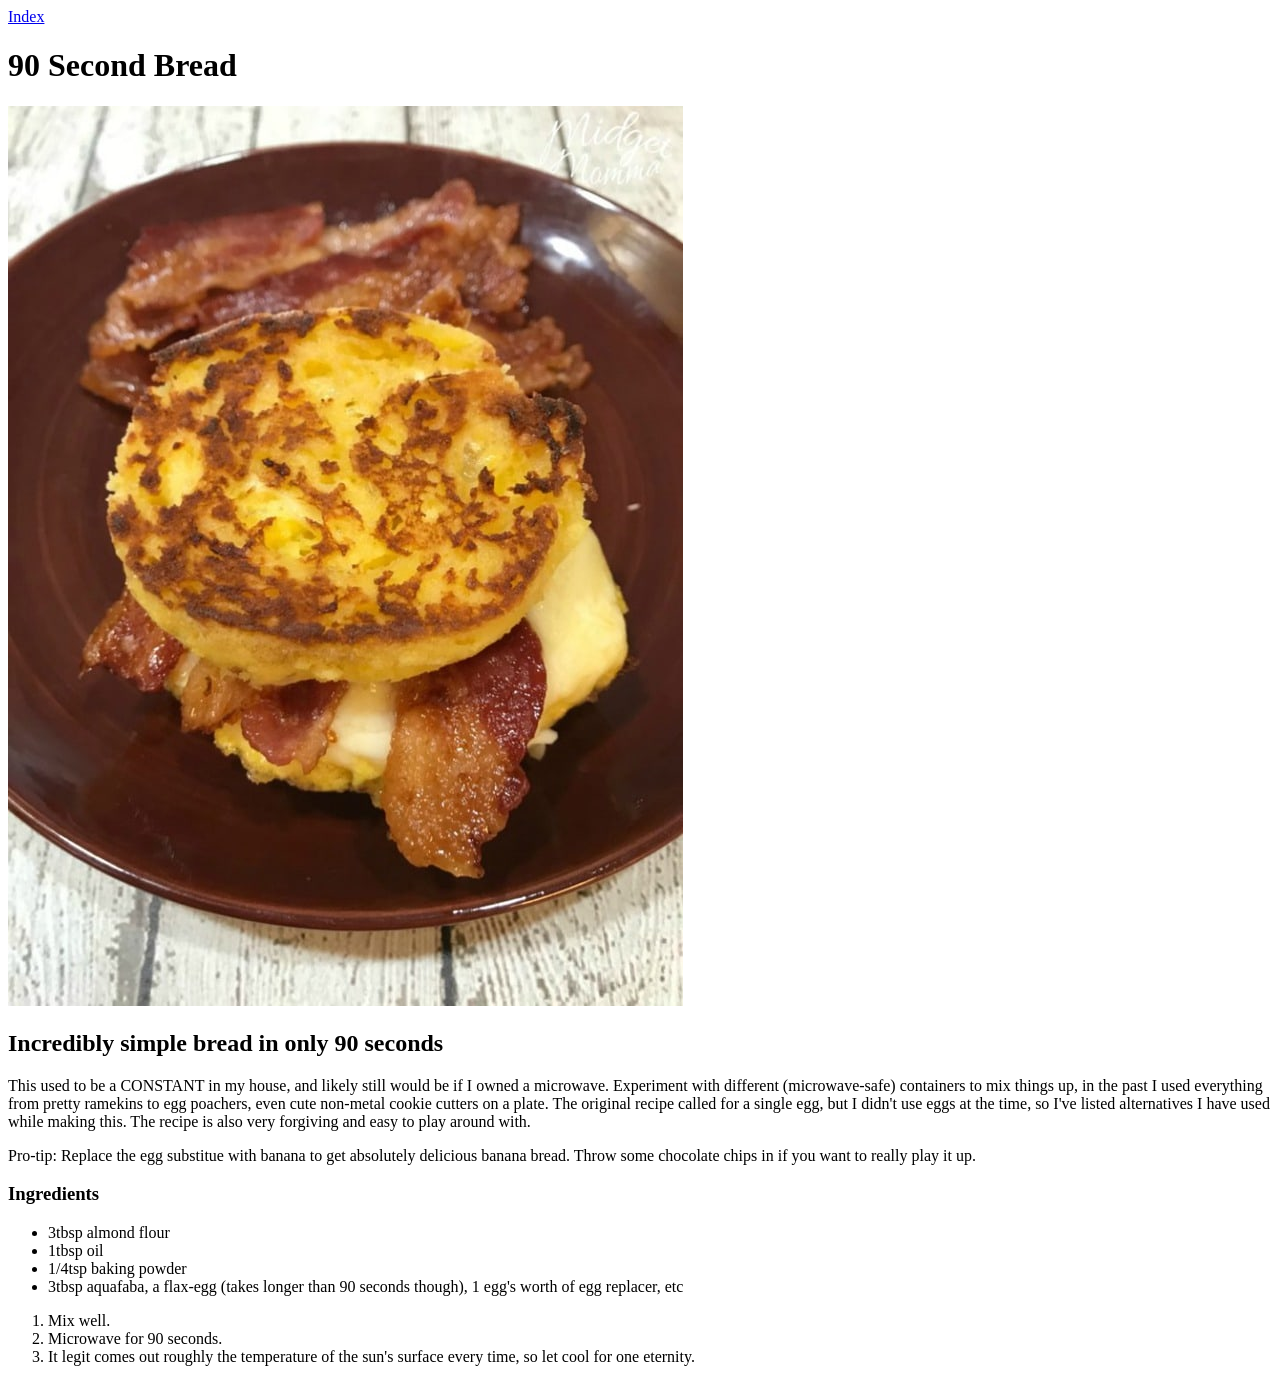
==== recipes/90-second-bread.html @ 32bc52ec "Add 90-second-bread, update links on index.html" ====
<!DOCTYPE html>
<html lang="en">
<head>
    <meta charset="UTF-8">
    <meta name="viewport" content="width=device-width, initial-scale=1.0">
    <title>Document</title>
</head>
<body>
    <a href="../index.html">Index</a>
    <h1>90 Second Bread</h1>
    <img src="../img/90-second-bread.jpg" alt="sandwich made with 90 second bread" width="675px" height="900px">
    <h2>Incredibly simple bread in only 90 seconds</h2>
    <p>This used to be a CONSTANT in my house, and likely still would be if I owned a microwave. Experiment with different (microwave-safe) containers
        to mix things up, in the past I used everything from pretty ramekins to egg poachers, even cute non-metal cookie cutters on a plate.
        The original recipe called for a single egg, but I didn't use eggs at the time,
        so I've listed alternatives I have used while making this. The recipe is also very forgiving and easy to play around with.</p>

    <p>Pro-tip: Replace the egg substitue with banana to get absolutely delicious banana bread. Throw some chocolate chips in if you want to really play it up.</p>

    <h3>Ingredients</h3>
    <ul>
        <li>3tbsp almond flour</li>
        <li>1tbsp oil</li>
        <li>1/4tsp baking powder</li>
        <li>3tbsp aquafaba, a flax-egg (takes longer than 90 seconds though), 1 egg's worth of egg replacer, etc</li>
    </ul>
    <ol>
        <li>Mix well.</li>
        <li>Microwave for 90 seconds.</li>
        <li>It legit comes out roughly the temperature of the sun's surface every time, so let cool for one eternity.</li>
     </ol>
</body>
</html>
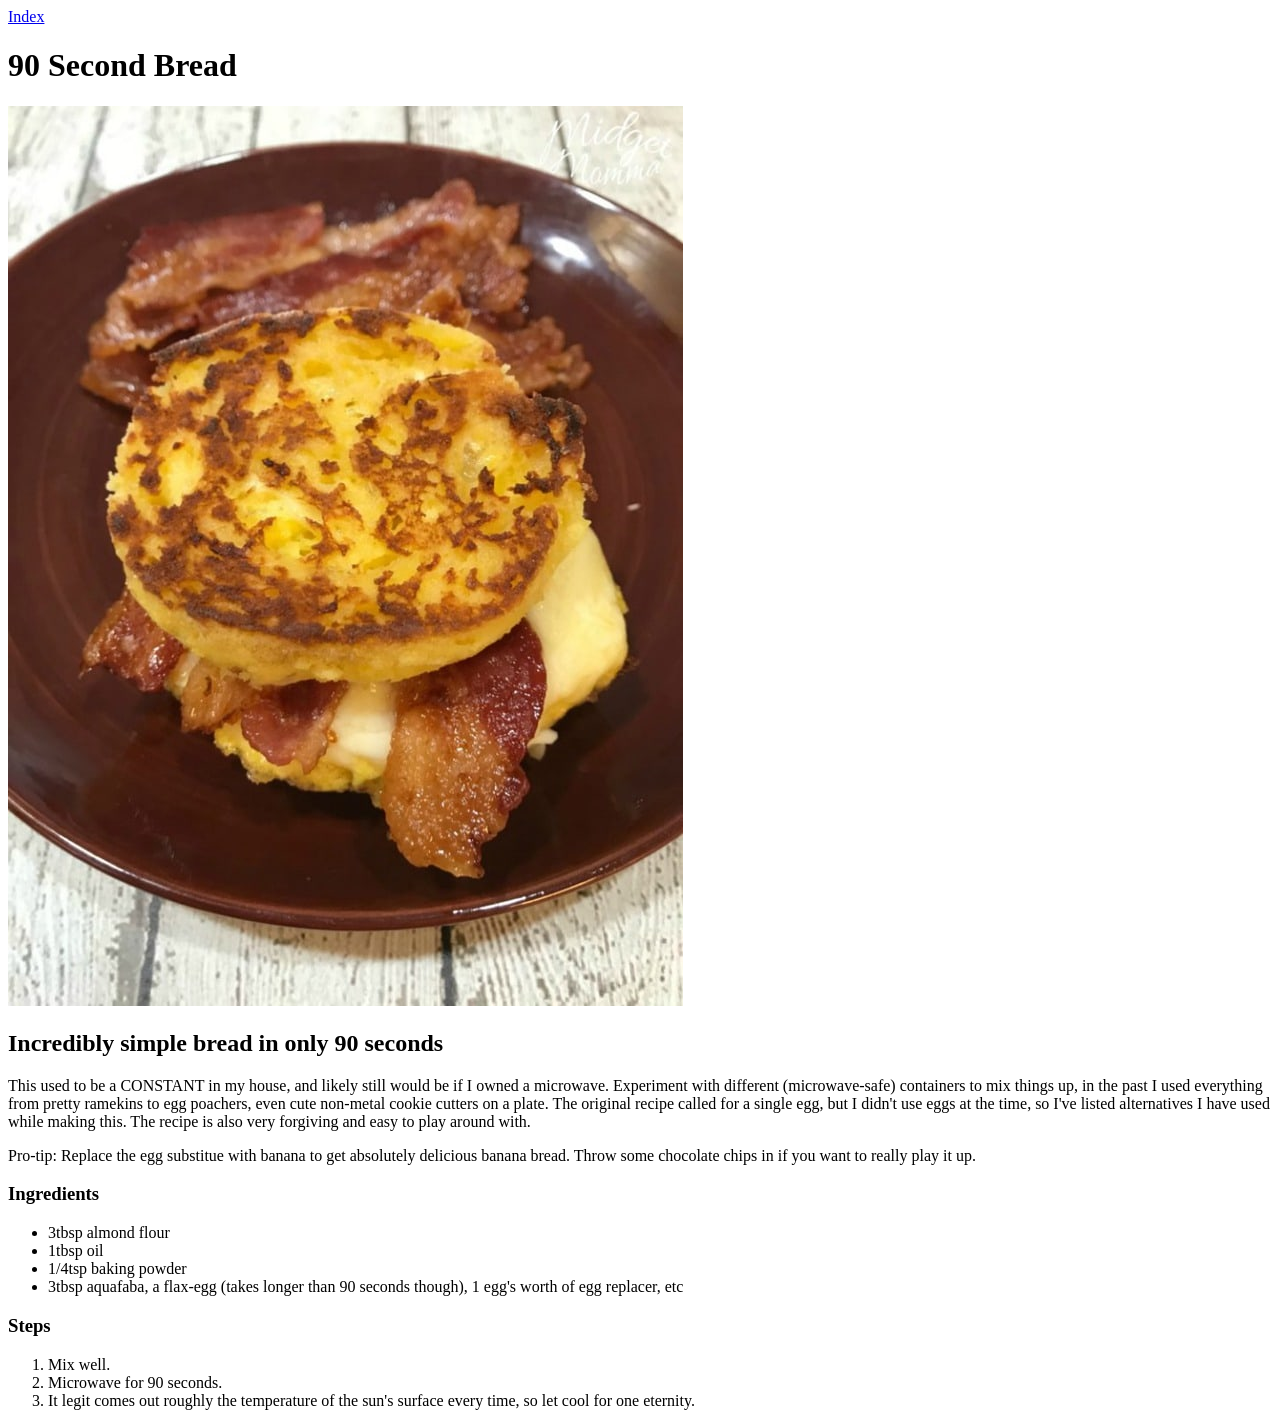
==== commit 783cce2f: "Add Steps header to recipe pages" ====
--- a/recipes/90-second-bread.html
+++ b/recipes/90-second-bread.html
@@ -24,6 +24,7 @@
         <li>1/4tsp baking powder</li>
         <li>3tbsp aquafaba, a flax-egg (takes longer than 90 seconds though), 1 egg's worth of egg replacer, etc</li>
     </ul>
+    <h3>Steps</h3>
     <ol>
         <li>Mix well.</li>
         <li>Microwave for 90 seconds.</li>
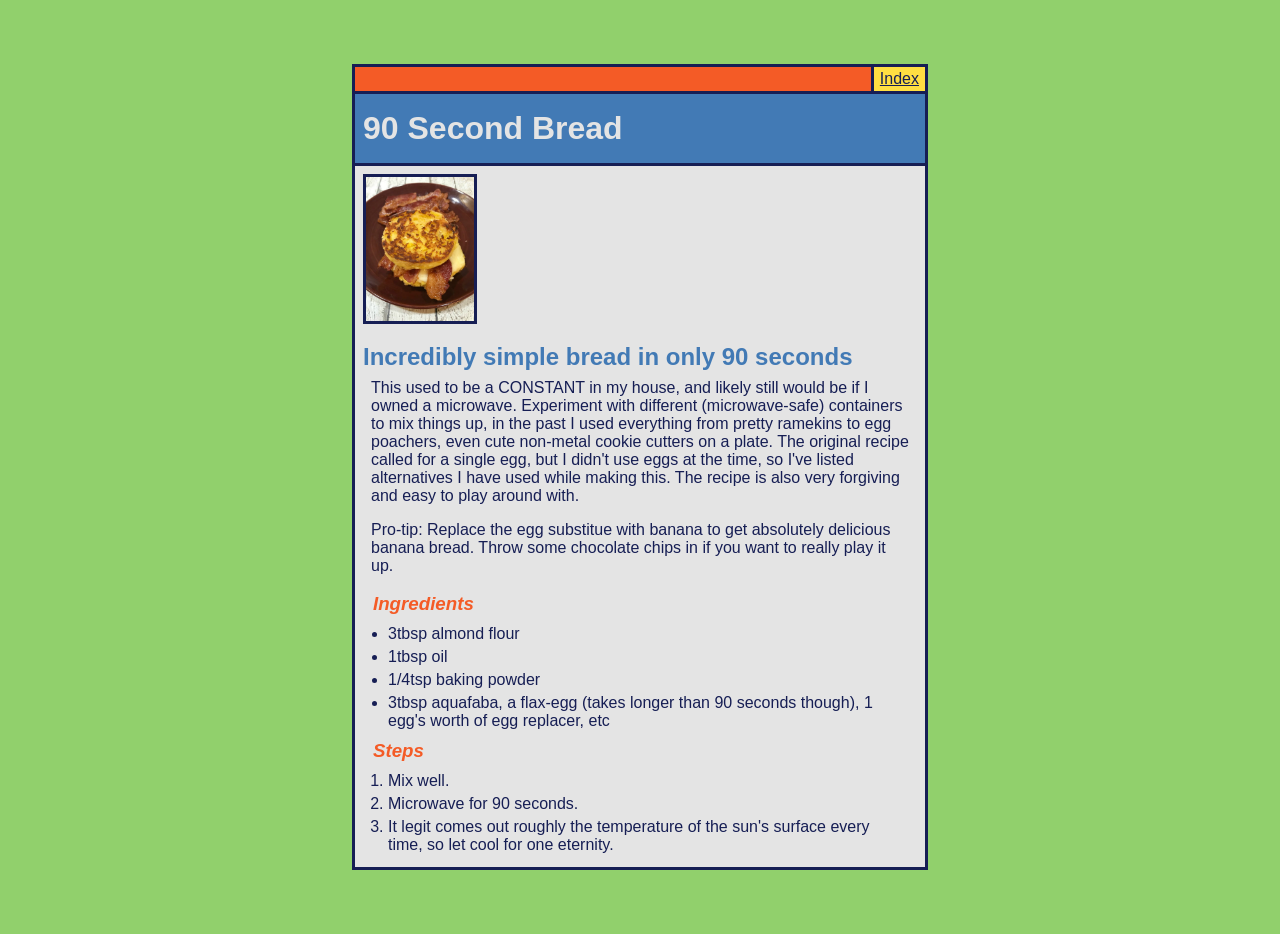
==== commit 0b7f5d42: "Add first round of css" ====
--- a/recipes/90-second-bread.html
+++ b/recipes/90-second-bread.html
@@ -3,32 +3,42 @@
 <head>
     <meta charset="UTF-8">
     <meta name="viewport" content="width=device-width, initial-scale=1.0">
-    <title>Document</title>
+    <title>90-second Bread</title>
+    <link rel="stylesheet" href="../css/reset.css">
+    <link rel="stylesheet" href="../css/global.css">
 </head>
 <body>
-    <a href="../index.html">Index</a>
-    <h1>90 Second Bread</h1>
-    <img src="../img/90-second-bread.jpg" alt="sandwich made with 90 second bread" width="675px" height="900px">
-    <h2>Incredibly simple bread in only 90 seconds</h2>
-    <p>This used to be a CONSTANT in my house, and likely still would be if I owned a microwave. Experiment with different (microwave-safe) containers
+    <div class="nav">
+        <span class="button">
+            <a href="../index.html">Index</a>
+        </span>
+    </div>
+    <div class="header">
+        <h1>90 Second Bread</h1>
+    </div>
+    <div class="main">
+        <img src="../img/90-second-bread.jpg" alt="sandwich made with 90 second bread" width="675px" height="900px">
+        <h2>Incredibly simple bread in only 90 seconds</h2>
+        <p>This used to be a CONSTANT in my house, and likely still would be if I owned a microwave. Experiment with different (microwave-safe) containers
         to mix things up, in the past I used everything from pretty ramekins to egg poachers, even cute non-metal cookie cutters on a plate.
         The original recipe called for a single egg, but I didn't use eggs at the time,
         so I've listed alternatives I have used while making this. The recipe is also very forgiving and easy to play around with.</p>
 
-    <p>Pro-tip: Replace the egg substitue with banana to get absolutely delicious banana bread. Throw some chocolate chips in if you want to really play it up.</p>
+        <p>Pro-tip: Replace the egg substitue with banana to get absolutely delicious banana bread. Throw some chocolate chips in if you want to really play it up.</p>
 
-    <h3>Ingredients</h3>
-    <ul>
-        <li>3tbsp almond flour</li>
-        <li>1tbsp oil</li>
-        <li>1/4tsp baking powder</li>
-        <li>3tbsp aquafaba, a flax-egg (takes longer than 90 seconds though), 1 egg's worth of egg replacer, etc</li>
-    </ul>
-    <h3>Steps</h3>
-    <ol>
-        <li>Mix well.</li>
-        <li>Microwave for 90 seconds.</li>
-        <li>It legit comes out roughly the temperature of the sun's surface every time, so let cool for one eternity.</li>
-     </ol>
+        <h3>Ingredients</h3>
+        <ul>
+            <li>3tbsp almond flour</li>
+            <li>1tbsp oil</li>
+            <li>1/4tsp baking powder</li>
+            <li>3tbsp aquafaba, a flax-egg (takes longer than 90 seconds though), 1 egg's worth of egg replacer, etc</li>
+        </ul>
+        <h3>Steps</h3>
+        <ol>
+            <li>Mix well.</li>
+            <li>Microwave for 90 seconds.</li>
+            <li>It legit comes out roughly the temperature of the sun's surface every time, so let cool for one eternity.</li>
+        </ol>
+    </div>
 </body>
 </html>
--- a/css/global.css
+++ b/css/global.css
@@ -0,0 +1,76 @@
+/* var colors
+not using them just don't want to keep tracking them down
+:root {
+    --white: #e4e4e4;
+    --green: #91do6c;
+    --blue: #427ab5;
+    --dark-blue: #161E54;
+    --orange: #F45B26
+    --yellow: #FFDE42;
+}
+*/
+body {
+    background-color: #91d06c;
+    color: #161E54;
+    padding: 5% 27.5%;
+    font-family: "DM Sans", sans-serif;
+}
+img {
+    width: auto;
+    height: 150px;
+    margin: auto 0 auto auto;
+}
+ul, ol {
+    margin: 0 20px;
+}
+a {
+    color: #F45B26;
+}
+h1, h2, h3, h4 {
+    font-family: "Space Grotesk", sans-serif;
+}
+h1 {
+    margin: 8px auto;
+    color: #e4e4e4;
+}
+h2 {
+    color: #427ab5;
+    margin: 15px 0 0;
+}
+h3 {
+    color: #F45B26;
+    font-style: italic;
+    margin: 10px;
+}
+li {
+    margin: 5px;
+}
+p, .wrapper, .header, .main {
+    padding: 8px;
+}
+img, .nav, .button, .header, .main {
+    border: solid #161E54;
+}
+.nav {
+    background: #F45B26;
+    border-width: 3px 3px 0;
+}
+.button {
+    display: block;
+    margin: -3px -3px -3px auto;
+    padding: 3px 6px;
+    background: #FFDE42;
+    width: fit-content;
+}
+.nav a {
+    color:#161E54;
+
+}
+.header {
+    background-color: #427ab5;
+    border-width: 3px;
+}
+.main {
+    background-color: #e4e4e4;
+    border-width: 0 3px 3px;
+}
